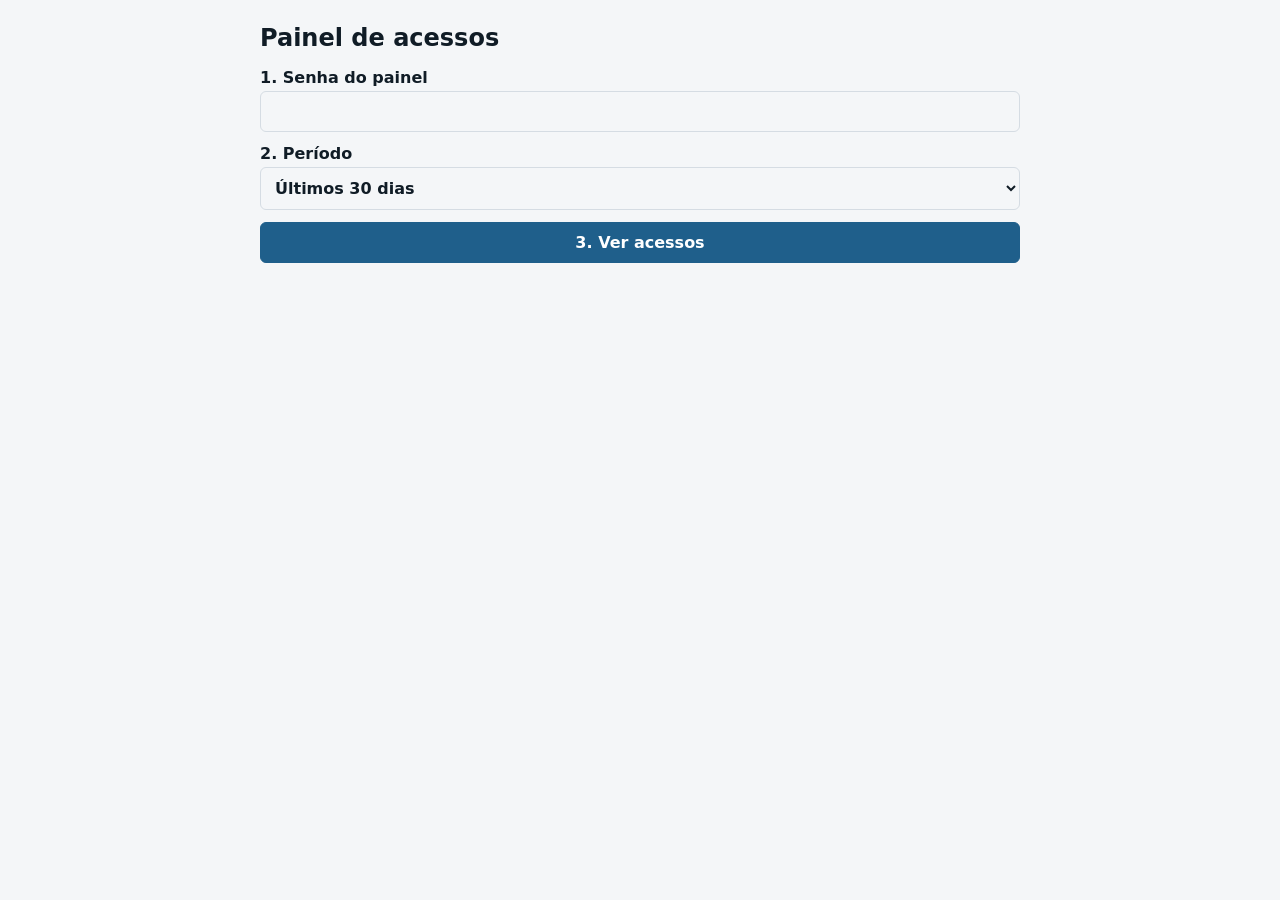
==== painel-acessos.html @ 0f089e4e "Add files via upload" ====
<!doctype html>
<html lang="pt-BR">
<head>
<meta charset="utf-8">
<meta name="viewport" content="width=device-width, initial-scale=1">
<meta name="robots" content="noindex, nofollow">
<title>Painel de acessos | Adrisert</title>
<style>
  :root { --fundo: #f4f6f8; --texto: #101c26; --borda: #d5dce3; --destaque: #1f5f8b; }
  @media (prefers-color-scheme: dark) {
    :root:not([data-theme="light"]) { --fundo: #101c26; --texto: #e8edf2; --borda: #34465a; --destaque: #6fb0de; }
  }
  body { margin: 0; padding: 16px; font-family: "IBM Plex Sans", system-ui, sans-serif; background: var(--fundo); color: var(--texto); }
  main { max-width: 760px; margin: 0 auto; }
  h1 { font-size: 1.5rem; margin: 8px 0 16px; }
  form { display: grid; gap: 12px; margin-bottom: 20px; }
  label { display: grid; gap: 4px; font-weight: 600; }
  input, select, button { font: inherit; padding: 10px; border: 1px solid var(--borda); border-radius: 6px; background: transparent; color: inherit; }
  button { background: var(--destaque); color: #fff; border-color: var(--destaque); cursor: pointer; font-weight: 600; }
  button:disabled { opacity: .6; cursor: wait; }
  .resumo { margin: 0 0 12px; }
  .erro { color: #b42318; font-weight: 600; }
  table { width: 100%; border-collapse: collapse; }
  th, td { text-align: left; padding: 8px; border-bottom: 1px solid var(--borda); overflow-wrap: anywhere; }
  td.numero, th.numero { text-align: right; }
</style>
</head>
<body>
<main>
  <h1>Painel de acessos</h1>

  <form id="formulario">
    <label>
      1. Senha do painel
      <input id="senha" type="password" autocomplete="current-password" required>
    </label>
    <label>
      2. Período
      <select id="dias">
        <option value="7">Últimos 7 dias</option>
        <option value="30" selected>Últimos 30 dias</option>
        <option value="90">Últimos 90 dias</option>
        <option value="365">Último ano</option>
      </select>
    </label>
    <button id="botao" type="submit">3. Ver acessos</button>
  </form>

  <p id="status" role="status"></p>
  <p id="resumo" class="resumo"></p>

  <table id="tabela" hidden>
    <thead>
      <tr><th>Dia</th><th>Página</th><th class="numero">Acessos</th></tr>
    </thead>
    <tbody id="linhas"></tbody>
  </table>
</main>

<script>
  (function () {
    var formulario = document.getElementById('formulario');
    var senha = document.getElementById('senha');
    var dias = document.getElementById('dias');
    var botao = document.getElementById('botao');
    var status = document.getElementById('status');
    var resumo = document.getElementById('resumo');
    var tabela = document.getElementById('tabela');
    var linhas = document.getElementById('linhas');

    function mostrarErro(mensagem) {
      status.textContent = mensagem;
      status.className = 'erro';
    }

    function desenharLinhas(dados) {
      linhas.textContent = '';
      var total = 0;
      dados.forEach(function (item) {
        total += item.total;
        var tr = document.createElement('tr');
        [item.dia, item.caminho].forEach(function (valor) {
          var td = document.createElement('td');
          td.textContent = valor;
          tr.appendChild(td);
        });
        var acessos = document.createElement('td');
        acessos.className = 'numero';
        acessos.textContent = item.total.toLocaleString('pt-BR');
        tr.appendChild(acessos);
        linhas.appendChild(tr);
      });
      tabela.hidden = dados.length === 0;
      resumo.textContent = 'Total no período: ' + total.toLocaleString('pt-BR') + ' acessos.';
      status.textContent = dados.length === 0 ? 'Nenhum acesso registrado neste período.' : '';
      status.className = '';
    }

    formulario.addEventListener('submit', function (evento) {
      evento.preventDefault();
      botao.disabled = true;
      status.textContent = 'Carregando...';
      status.className = '';

      fetch('/api/acessos?dias=' + encodeURIComponent(dias.value), {
        headers: { authorization: 'Bearer ' + senha.value },
      })
        .then(function (resposta) {
          if (resposta.status === 401) throw new Error('Senha incorreta.');
          if (!resposta.ok) throw new Error('Não foi possível carregar os acessos. Tente novamente.');
          return resposta.json();
        })
        .then(desenharLinhas)
        .catch(function (erro) {
          mostrarErro(erro.message);
        })
        .finally(function () {
          botao.disabled = false;
        });
    });
  })();
</script>
</body>
</html>
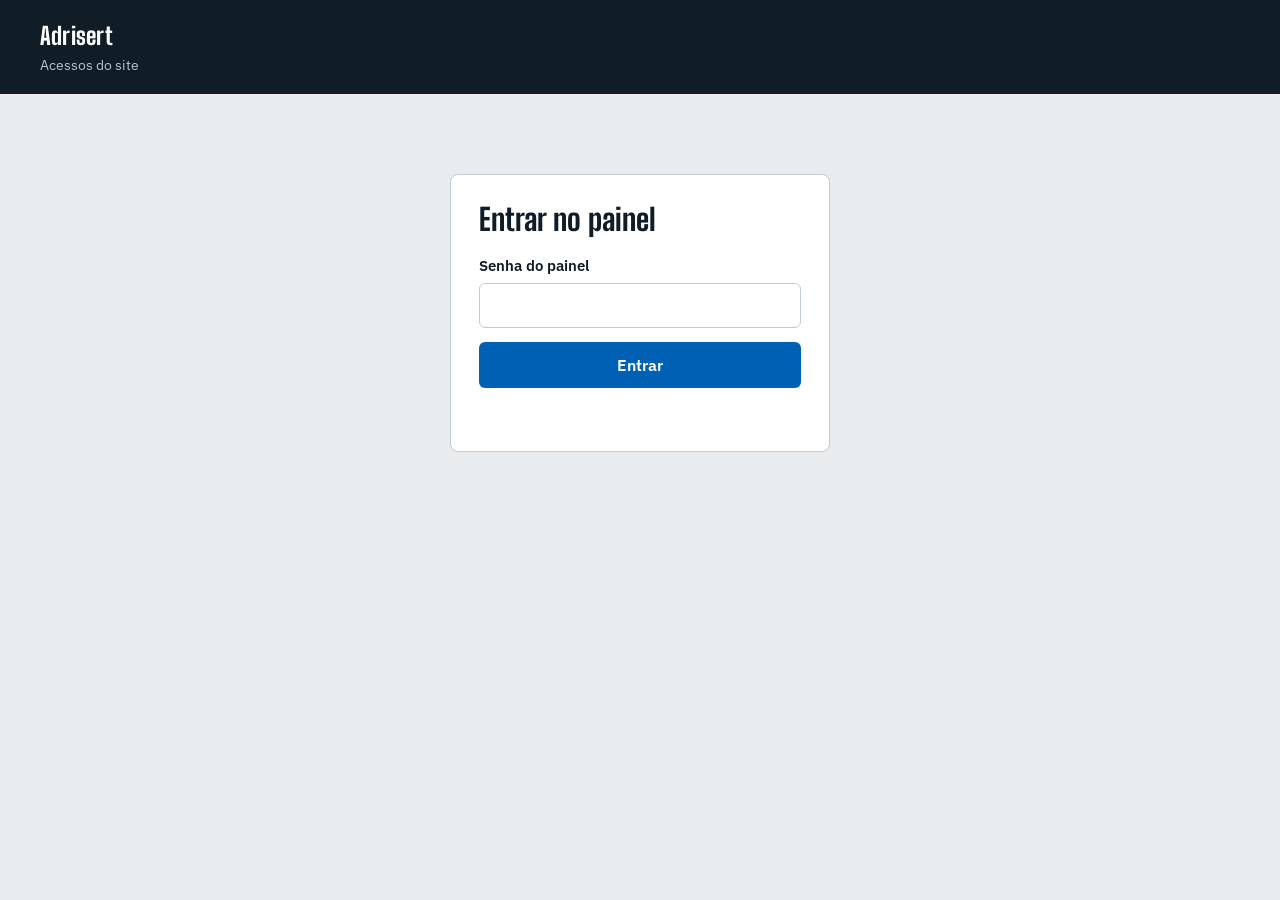
==== commit 844f2103: "Add files via upload" ====
--- a/painel-acessos.html
+++ b/painel-acessos.html
@@ -4,119 +4,375 @@
 <meta charset="utf-8">
 <meta name="viewport" content="width=device-width, initial-scale=1">
 <meta name="robots" content="noindex, nofollow">
-<title>Painel de acessos | Adrisert</title>
+<title>Acessos do site | Adrisert</title>
+<link rel="preconnect" href="https://fonts.googleapis.com">
+<link rel="preconnect" href="https://fonts.gstatic.com" crossorigin>
+<link href="https://fonts.googleapis.com/css2?family=Big+Shoulders+Display:wght@700;800&family=IBM+Plex+Sans:wght@400;500;600&display=swap" rel="stylesheet">
 <style>
-  :root { --fundo: #f4f6f8; --texto: #101c26; --borda: #d5dce3; --destaque: #1f5f8b; }
-  @media (prefers-color-scheme: dark) {
-    :root:not([data-theme="light"]) { --fundo: #101c26; --texto: #e8edf2; --borda: #34465a; --destaque: #6fb0de; }
+  :root {
+    --ink: #101c26;
+    --steel: #e8ecef;
+    --white: #ffffff;
+    --blue: #0060b4;
+    --blue-dark: #00457f;
+    --signal: #f0641e;
+    --text: #26343f;
+    --muted: #566672;
+    --rule: #c3ccd3;
+    --display: 'Big Shoulders Display', 'Arial Narrow', sans-serif;
+    --body: 'IBM Plex Sans', system-ui, sans-serif;
   }
-  body { margin: 0; padding: 16px; font-family: "IBM Plex Sans", system-ui, sans-serif; background: var(--fundo); color: var(--texto); }
-  main { max-width: 760px; margin: 0 auto; }
-  h1 { font-size: 1.5rem; margin: 8px 0 16px; }
-  form { display: grid; gap: 12px; margin-bottom: 20px; }
-  label { display: grid; gap: 4px; font-weight: 600; }
-  input, select, button { font: inherit; padding: 10px; border: 1px solid var(--borda); border-radius: 6px; background: transparent; color: inherit; }
-  button { background: var(--destaque); color: #fff; border-color: var(--destaque); cursor: pointer; font-weight: 600; }
+  * { box-sizing: border-box; }
+  body { margin: 0; background: var(--steel); color: var(--text); font: 400 1rem/1.5 var(--body); -webkit-font-smoothing: antialiased; }
+  :focus-visible { outline: 3px solid var(--signal); outline-offset: 3px; }
+  [hidden] { display: none !important; }
+
+  h1, h2 { margin: 0; font-family: var(--display); font-weight: 800; color: var(--ink); line-height: 1.1; }
+
+  .topo { background: var(--ink); color: var(--white); padding: 18px clamp(16px, 4vw, 40px); display: flex; align-items: center; justify-content: space-between; gap: 16px; flex-wrap: wrap; }
+  .topo strong { font-family: var(--display); font-size: 1.5rem; font-weight: 800; letter-spacing: .01em; }
+  .topo span { display: block; color: #b8c4cd; font-size: .9rem; }
+  .topo button { font: inherit; font-weight: 600; padding: 8px 14px; border: 1px solid #4a5d6e; border-radius: 6px; background: transparent; color: var(--white); cursor: pointer; }
+
+  main { max-width: 1100px; margin: 0 auto; padding: clamp(16px, 4vw, 32px); }
+
+  .entrada { max-width: 380px; margin: 48px auto; background: var(--white); border: 1px solid var(--rule); border-radius: 8px; padding: 28px; }
+  .entrada h2 { font-size: 1.9rem; margin-bottom: 18px; }
+  form { display: grid; gap: 14px; }
+  label { display: grid; gap: 6px; font-weight: 600; color: var(--ink); font-size: .95rem; }
+  input, select { font: inherit; padding: 10px 12px; border: 1px solid var(--rule); border-radius: 6px; background: var(--white); color: var(--text); }
+  button.principal { font: inherit; font-weight: 600; padding: 11px 16px; border: 0; border-radius: 6px; background: var(--blue); color: var(--white); cursor: pointer; }
+  button.principal:hover { background: var(--blue-dark); }
   button:disabled { opacity: .6; cursor: wait; }
-  .resumo { margin: 0 0 12px; }
-  .erro { color: #b42318; font-weight: 600; }
-  table { width: 100%; border-collapse: collapse; }
-  th, td { text-align: left; padding: 8px; border-bottom: 1px solid var(--borda); overflow-wrap: anywhere; }
-  td.numero, th.numero { text-align: right; }
+
+  .aviso { min-height: 1.4em; margin: 0; font-size: .95rem; color: var(--muted); }
+  .aviso.erro { color: #b42318; font-weight: 600; }
+
+  .barra { display: flex; align-items: end; justify-content: space-between; gap: 16px; flex-wrap: wrap; margin-bottom: 20px; }
+  .barra label { min-width: 200px; }
+  .barra .aviso { flex-basis: 100%; }
+
+  .cartoes { display: grid; grid-template-columns: repeat(auto-fit, minmax(190px, 1fr)); gap: 12px; margin-bottom: 16px; }
+  .cartao { background: var(--white); border: 1px solid var(--rule); border-radius: 8px; padding: 16px 18px; }
+  .cartao dt { font-size: .9rem; color: var(--muted); font-weight: 500; }
+  .cartao dd { margin: 4px 0 0; font-family: var(--display); font-size: 2.4rem; font-weight: 800; color: var(--ink); line-height: 1; overflow-wrap: anywhere; }
+  .cartao dd small { display: block; font: 400 .85rem/1.4 var(--body); color: var(--muted); margin-top: 6px; overflow-wrap: anywhere; }
+
+  .bloco { background: var(--white); border: 1px solid var(--rule); border-radius: 8px; padding: 20px; margin-bottom: 16px; }
+  .bloco header { display: flex; justify-content: space-between; align-items: baseline; gap: 12px; margin-bottom: 12px; flex-wrap: wrap; }
+  .bloco h2 { font-size: 1.5rem; }
+  .bloco header span { color: var(--muted); font-size: .9rem; }
+
+  .grafico { width: 100%; height: auto; display: block; }
+  .vazio { color: var(--muted); margin: 0; padding: 32px 0; text-align: center; }
+
+  .paginas { list-style: none; margin: 0; padding: 0; }
+  .paginas li { display: grid; grid-template-columns: minmax(120px, 1fr) 2fr auto; gap: 14px; align-items: center; padding: 10px 0; border-top: 1px solid var(--rule); }
+  .paginas li:first-child { border-top: 0; }
+  .paginas .caminho { font-weight: 600; color: var(--ink); overflow-wrap: anywhere; }
+  .paginas .trilho { height: 8px; background: var(--steel); border-radius: 4px; overflow: hidden; }
+  .paginas .preenchido { height: 100%; background: var(--blue); border-radius: 4px; }
+  .paginas .total { font-variant-numeric: tabular-nums; min-width: 3ch; text-align: right; font-weight: 600; }
+
+  @media (max-width: 560px) {
+    .paginas li { grid-template-columns: 1fr auto; }
+    .paginas .trilho { grid-column: 1 / -1; grid-row: 2; }
+    .barra label { min-width: 0; flex: 1 1 100%; }
+  }
 </style>
 </head>
 <body>
+<header class="topo">
+  <div>
+    <strong>Adrisert</strong>
+    <span>Acessos do site</span>
+  </div>
+  <button id="sair" type="button" hidden>Sair</button>
+</header>
+
 <main>
-  <h1>Painel de acessos</h1>
-
-  <form id="formulario">
-    <label>
-      1. Senha do painel
-      <input id="senha" type="password" autocomplete="current-password" required>
-    </label>
-    <label>
-      2. Período
-      <select id="dias">
-        <option value="7">Últimos 7 dias</option>
-        <option value="30" selected>Últimos 30 dias</option>
-        <option value="90">Últimos 90 dias</option>
-        <option value="365">Último ano</option>
-      </select>
-    </label>
-    <button id="botao" type="submit">3. Ver acessos</button>
-  </form>
-
-  <p id="status" role="status"></p>
-  <p id="resumo" class="resumo"></p>
-
-  <table id="tabela" hidden>
-    <thead>
-      <tr><th>Dia</th><th>Página</th><th class="numero">Acessos</th></tr>
-    </thead>
-    <tbody id="linhas"></tbody>
-  </table>
+  <section class="entrada" id="entrada" aria-labelledby="titulo-entrada">
+    <h2 id="titulo-entrada">Entrar no painel</h2>
+    <form id="formulario">
+      <label>
+        Senha do painel
+        <input id="senha" type="password" autocomplete="current-password" required>
+      </label>
+      <button class="principal" id="botao" type="submit">Entrar</button>
+      <p class="aviso" id="status-entrada" role="status"></p>
+    </form>
+  </section>
+
+  <section id="painel" hidden>
+    <div class="barra">
+      <label>
+        Período
+        <select id="dias">
+          <option value="7">Últimos 7 dias</option>
+          <option value="30" selected>Últimos 30 dias</option>
+          <option value="90">Últimos 90 dias</option>
+          <option value="365">Último ano</option>
+        </select>
+      </label>
+      <p class="aviso" id="status-painel" role="status"></p>
+    </div>
+
+    <dl class="cartoes">
+      <div class="cartao"><dt>Acessos no período</dt><dd id="total">0</dd></div>
+      <div class="cartao"><dt>Média por dia</dt><dd id="media">0</dd></div>
+      <div class="cartao"><dt>Página mais vista</dt><dd id="top-pagina">–<small id="top-pagina-total"></small></dd></div>
+      <div class="cartao"><dt>Dia de pico</dt><dd id="pico">0<small id="pico-dia"></small></dd></div>
+    </dl>
+
+    <article class="bloco">
+      <header>
+        <h2>Acessos por dia</h2>
+        <span id="intervalo"></span>
+      </header>
+      <svg id="grafico" class="grafico" role="img" aria-labelledby="grafico-titulo"></svg>
+      <p class="vazio" id="grafico-vazio" hidden>Nenhum acesso registrado neste período.</p>
+    </article>
+
+    <article class="bloco">
+      <header>
+        <h2>Páginas</h2>
+        <span>Acessos por página</span>
+      </header>
+      <ol class="paginas" id="paginas"></ol>
+      <p class="vazio" id="paginas-vazio" hidden>Nenhuma página visitada neste período.</p>
+    </article>
+  </section>
 </main>
 
 <script>
   (function () {
+    var SVG_NS = 'http://www.w3.org/2000/svg';
+    var token = null;
+
+    var entrada = document.getElementById('entrada');
+    var painel = document.getElementById('painel');
     var formulario = document.getElementById('formulario');
     var senha = document.getElementById('senha');
+    var botao = document.getElementById('botao');
+    var statusEntrada = document.getElementById('status-entrada');
+    var statusPainel = document.getElementById('status-painel');
     var dias = document.getElementById('dias');
-    var botao = document.getElementById('botao');
-    var status = document.getElementById('status');
-    var resumo = document.getElementById('resumo');
-    var tabela = document.getElementById('tabela');
-    var linhas = document.getElementById('linhas');
-
-    function mostrarErro(mensagem) {
-      status.textContent = mensagem;
-      status.className = 'erro';
-    }
-
-    function desenharLinhas(dados) {
-      linhas.textContent = '';
+    var sair = document.getElementById('sair');
+    var grafico = document.getElementById('grafico');
+
+    function dataLocal(deslocamento) {
+      var d = new Date();
+      d.setDate(d.getDate() - deslocamento);
+      var mes = String(d.getMonth() + 1).padStart(2, '0');
+      var dia = String(d.getDate()).padStart(2, '0');
+      return d.getFullYear() + '-' + mes + '-' + dia;
+    }
+
+    function formatarDia(iso) {
+      var partes = iso.split('-');
+      return partes[2] + '/' + partes[1];
+    }
+
+    function numero(valor) {
+      return Number(valor).toLocaleString('pt-BR');
+    }
+
+    function resumir(linhas, periodo) {
+      var porDia = {};
+      var porPagina = {};
       var total = 0;
-      dados.forEach(function (item) {
+      linhas.forEach(function (item) {
         total += item.total;
-        var tr = document.createElement('tr');
-        [item.dia, item.caminho].forEach(function (valor) {
-          var td = document.createElement('td');
-          td.textContent = valor;
-          tr.appendChild(td);
-        });
-        var acessos = document.createElement('td');
-        acessos.className = 'numero';
-        acessos.textContent = item.total.toLocaleString('pt-BR');
-        tr.appendChild(acessos);
-        linhas.appendChild(tr);
-      });
-      tabela.hidden = dados.length === 0;
-      resumo.textContent = 'Total no período: ' + total.toLocaleString('pt-BR') + ' acessos.';
-      status.textContent = dados.length === 0 ? 'Nenhum acesso registrado neste período.' : '';
-      status.className = '';
-    }
-
-    formulario.addEventListener('submit', function (evento) {
-      evento.preventDefault();
+        porDia[item.dia] = (porDia[item.dia] || 0) + item.total;
+        porPagina[item.caminho] = (porPagina[item.caminho] || 0) + item.total;
+      });
+
+      var serie = [];
+      for (var i = periodo - 1; i >= 0; i--) {
+        var dia = dataLocal(i);
+        serie.push({ dia: dia, total: porDia[dia] || 0 });
+      }
+
+      var pico = serie.reduce(function (melhor, atual) {
+        return atual.total > melhor.total ? atual : melhor;
+      }, serie[0]);
+
+      var paginas = Object.keys(porPagina)
+        .map(function (caminho) { return { caminho: caminho, total: porPagina[caminho] }; })
+        .sort(function (a, b) { return b.total - a.total; });
+
+      return { total: total, serie: serie, pico: pico, paginas: paginas, periodo: periodo };
+    }
+
+    function desenharGrafico(serie) {
+      var largura = 720;
+      var altura = 260;
+      var margem = { esquerda: 44, direita: 12, topo: 16, base: 32 };
+      var areaLargura = largura - margem.esquerda - margem.direita;
+      var areaAltura = altura - margem.topo - margem.base;
+      var maximo = Math.max(1, Math.max.apply(null, serie.map(function (p) { return p.total; })));
+      var n = serie.length;
+
+      function x(i) {
+        return n > 1 ? margem.esquerda + (i * areaLargura) / (n - 1) : margem.esquerda + areaLargura / 2;
+      }
+      function y(valor) {
+        return margem.topo + areaAltura - (valor / maximo) * areaAltura;
+      }
+      function criar(tag, atributos, pai) {
+        var elemento = document.createElementNS(SVG_NS, tag);
+        Object.keys(atributos).forEach(function (chave) { elemento.setAttribute(chave, atributos[chave]); });
+        if (pai) pai.appendChild(elemento);
+        return elemento;
+      }
+
+      grafico.textContent = '';
+      grafico.setAttribute('viewBox', '0 0 ' + largura + ' ' + altura);
+
+      [0, 0.5, 1].forEach(function (fracao) {
+        var valor = maximo * fracao;
+        var posicao = y(valor);
+        criar('line', { x1: margem.esquerda, x2: largura - margem.direita, y1: posicao, y2: posicao, stroke: '#c3ccd3', 'stroke-width': 1 }, grafico);
+        var rotulo = criar('text', { x: margem.esquerda - 8, y: posicao + 4, 'text-anchor': 'end', fill: '#566672', 'font-size': 12 }, grafico);
+        rotulo.textContent = numero(Math.round(valor));
+      });
+
+      var base = y(0);
+      var caminho = serie.map(function (p, i) { return (i === 0 ? 'M' : 'L') + x(i) + ',' + y(p.total); }).join(' ');
+      criar('path', { d: caminho + ' L' + x(n - 1) + ',' + base + ' L' + x(0) + ',' + base + ' Z', fill: '#0060b4', 'fill-opacity': 0.12 }, grafico);
+      criar('path', { d: caminho, fill: 'none', stroke: '#0060b4', 'stroke-width': 2.5, 'stroke-linejoin': 'round' }, grafico);
+
+      serie.forEach(function (p, i) {
+        var ponto = criar('circle', { cx: x(i), cy: y(p.total), r: 3.5, fill: '#0060b4' }, grafico);
+        var titulo = criar('title', {}, ponto);
+        titulo.textContent = formatarDia(p.dia) + ': ' + numero(p.total) + ' acessos';
+      });
+
+      var indices = n > 2 ? [0, Math.floor((n - 1) / 2), n - 1] : [0, n - 1];
+      indices.forEach(function (i) {
+        var ancora = i === 0 ? 'start' : (i === n - 1 ? 'end' : 'middle');
+        var rotulo = criar('text', { x: x(i), y: altura - 8, 'text-anchor': ancora, fill: '#566672', 'font-size': 12 }, grafico);
+        rotulo.textContent = formatarDia(serie[i].dia);
+      });
+    }
+
+    function desenharPaginas(paginas) {
+      var lista = document.getElementById('paginas');
+      lista.textContent = '';
+      var maximo = paginas.length ? paginas[0].total : 1;
+
+      paginas.forEach(function (pagina) {
+        var item = document.createElement('li');
+
+        var caminho = document.createElement('span');
+        caminho.className = 'caminho';
+        caminho.textContent = pagina.caminho;
+
+        var trilho = document.createElement('span');
+        trilho.className = 'trilho';
+        var preenchido = document.createElement('span');
+        preenchido.className = 'preenchido';
+        preenchido.style.width = ((pagina.total / maximo) * 100).toFixed(1) + '%';
+        trilho.appendChild(preenchido);
+
+        var total = document.createElement('span');
+        total.className = 'total';
+        total.textContent = numero(pagina.total);
+
+        item.appendChild(caminho);
+        item.appendChild(trilho);
+        item.appendChild(total);
+        lista.appendChild(item);
+      });
+
+      document.getElementById('paginas-vazio').hidden = paginas.length > 0;
+    }
+
+    function mostrarResumo(resumo) {
+      var mediaDiaria = resumo.total / resumo.periodo;
+      document.getElementById('total').textContent = numero(resumo.total);
+      document.getElementById('media').textContent = mediaDiaria.toLocaleString('pt-BR', { maximumFractionDigits: 1 });
+
+      var topo = resumo.paginas[0];
+      document.getElementById('top-pagina').firstChild.textContent = topo ? topo.caminho : '–';
+      document.getElementById('top-pagina-total').textContent = topo ? numero(topo.total) + ' acessos' : '';
+
+      document.getElementById('pico').firstChild.textContent = numero(resumo.pico.total);
+      document.getElementById('pico-dia').textContent = resumo.pico.total > 0 ? formatarDia(resumo.pico.dia) : '';
+
+      document.getElementById('intervalo').textContent = formatarDia(resumo.serie[0].dia) + ' a ' + formatarDia(resumo.serie[resumo.serie.length - 1].dia);
+      document.getElementById('grafico-vazio').hidden = resumo.total > 0;
+      grafico.hidden = resumo.total === 0;
+      desenharGrafico(resumo.serie);
+      desenharPaginas(resumo.paginas);
+    }
+
+    function carregar() {
       botao.disabled = true;
-      status.textContent = 'Carregando...';
-      status.className = '';
-
-      fetch('/api/acessos?dias=' + encodeURIComponent(dias.value), {
-        headers: { authorization: 'Bearer ' + senha.value },
+      statusPainel.textContent = 'Carregando...';
+      statusPainel.className = 'aviso';
+      var periodo = Number(dias.value);
+
+      return fetch('/api/acessos?dias=' + periodo, {
+        headers: { authorization: 'Bearer ' + token },
       })
         .then(function (resposta) {
-          if (resposta.status === 401) throw new Error('Senha incorreta.');
-          if (!resposta.ok) throw new Error('Não foi possível carregar os acessos. Tente novamente.');
+          if (resposta.status === 401) throw { senhaErrada: true };
+          if (!resposta.ok) throw new Error('Não foi possível carregar os acessos. Tente de novo.');
           return resposta.json();
         })
-        .then(desenharLinhas)
+        .then(function (linhas) {
+          mostrarResumo(resumir(linhas, periodo));
+          statusPainel.textContent = '';
+          return true;
+        })
         .catch(function (erro) {
-          mostrarErro(erro.message);
+          if (erro && erro.senhaErrada) {
+            token = null;
+            statusPainel.textContent = '';
+            return false;
+          }
+          statusPainel.textContent = erro.message;
+          statusPainel.className = 'aviso erro';
+          return false;
         })
         .finally(function () {
           botao.disabled = false;
         });
+    }
+
+    formulario.addEventListener('submit', function (evento) {
+      evento.preventDefault();
+      token = senha.value;
+      statusEntrada.textContent = 'Entrando...';
+      statusEntrada.className = 'aviso';
+      carregar().then(function (ok) {
+        if (!ok) {
+          statusEntrada.textContent = statusPainel.textContent || 'Senha incorreta.';
+          statusEntrada.className = 'aviso erro';
+          statusPainel.textContent = '';
+          return;
+        }
+        senha.value = '';
+        statusEntrada.textContent = '';
+        entrada.hidden = true;
+        painel.hidden = false;
+        sair.hidden = false;
+      });
+    });
+
+    dias.addEventListener('change', function () {
+      if (token) carregar();
+    });
+
+    sair.addEventListener('click', function () {
+      token = null;
+      painel.hidden = true;
+      entrada.hidden = false;
+      sair.hidden = true;
+      statusEntrada.textContent = '';
+      statusEntrada.className = 'aviso';
+      senha.focus();
     });
   })();
 </script>
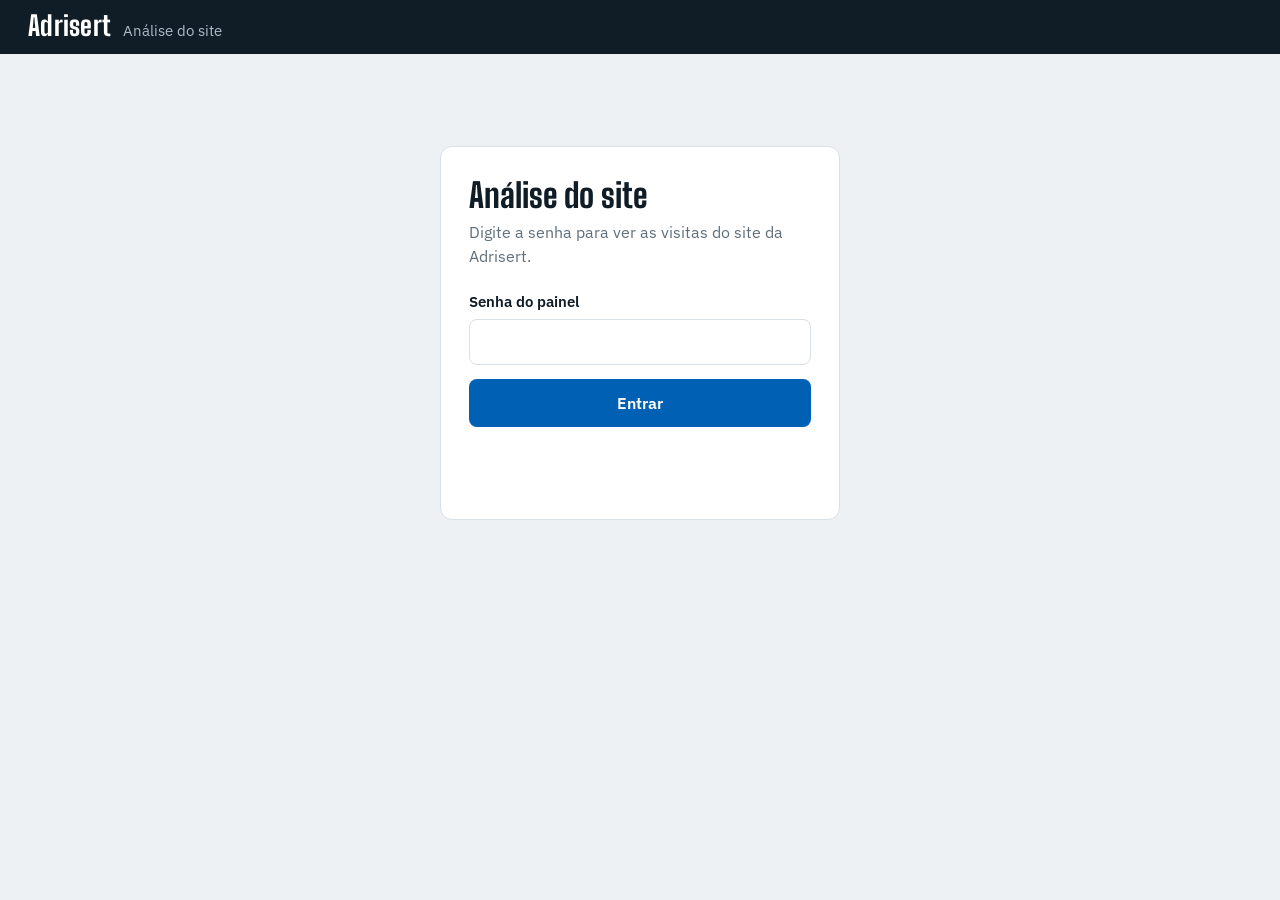
==== commit 207e0e30: "Add files via upload" ====
--- a/painel-acessos.html
+++ b/painel-acessos.html
@@ -4,376 +4,754 @@
 <meta charset="utf-8">
 <meta name="viewport" content="width=device-width, initial-scale=1">
 <meta name="robots" content="noindex, nofollow">
-<title>Acessos do site | Adrisert</title>
+<title>Análise do site | Adrisert</title>
+<link rel="icon" href="assets/img/favicon.svg" type="image/svg+xml">
 <link rel="preconnect" href="https://fonts.googleapis.com">
 <link rel="preconnect" href="https://fonts.gstatic.com" crossorigin>
 <link href="https://fonts.googleapis.com/css2?family=Big+Shoulders+Display:wght@700;800&family=IBM+Plex+Sans:wght@400;500;600&display=swap" rel="stylesheet">
 <style>
   :root {
-    --ink: #101c26;
-    --steel: #e8ecef;
-    --white: #ffffff;
-    --blue: #0060b4;
-    --blue-dark: #00457f;
-    --signal: #f0641e;
-    --text: #26343f;
-    --muted: #566672;
-    --rule: #c3ccd3;
-    --display: 'Big Shoulders Display', 'Arial Narrow', sans-serif;
-    --body: 'IBM Plex Sans', system-ui, sans-serif;
+    --tinta: #101c26;
+    --tinta-2: #1b2a36;
+    --tinta-borda: #34485a;
+    --fundo: #eef1f4;
+    --superficie: #ffffff;
+    --superficie-2: #f7f9fa;
+    --borda: #d9e0e6;
+    --grade: #e6ebef;
+    --texto: #26343f;
+    --apagado: #5f6f7b;
+    --azul: #0060b4;
+    --azul-claro: #e2edf8;
+    --azul-medio: #a9c9ea;
+    --laranja: #f0641e;
+    --laranja-claro: #fde8dc;
+    --verde: #157347;
+    --verde-claro: #dff3e8;
+    --vermelho: #b42318;
+    --vermelho-claro: #fde4e1;
+    --titulo: 'Big Shoulders Display', 'Arial Narrow', sans-serif;
+    --corpo: 'IBM Plex Sans', system-ui, sans-serif;
   }
   * { box-sizing: border-box; }
-  body { margin: 0; background: var(--steel); color: var(--text); font: 400 1rem/1.5 var(--body); -webkit-font-smoothing: antialiased; }
-  :focus-visible { outline: 3px solid var(--signal); outline-offset: 3px; }
+  body { margin: 0; background: var(--fundo); color: var(--texto); font: 400 1rem/1.5 var(--corpo); -webkit-font-smoothing: antialiased; }
+  :focus-visible { outline: 3px solid var(--laranja); outline-offset: 2px; }
   [hidden] { display: none !important; }
-
-  h1, h2 { margin: 0; font-family: var(--display); font-weight: 800; color: var(--ink); line-height: 1.1; }
-
-  .topo { background: var(--ink); color: var(--white); padding: 18px clamp(16px, 4vw, 40px); display: flex; align-items: center; justify-content: space-between; gap: 16px; flex-wrap: wrap; }
-  .topo strong { font-family: var(--display); font-size: 1.5rem; font-weight: 800; letter-spacing: .01em; }
-  .topo span { display: block; color: #b8c4cd; font-size: .9rem; }
-  .topo button { font: inherit; font-weight: 600; padding: 8px 14px; border: 1px solid #4a5d6e; border-radius: 6px; background: transparent; color: var(--white); cursor: pointer; }
-
-  main { max-width: 1100px; margin: 0 auto; padding: clamp(16px, 4vw, 32px); }
-
-  .entrada { max-width: 380px; margin: 48px auto; background: var(--white); border: 1px solid var(--rule); border-radius: 8px; padding: 28px; }
-  .entrada h2 { font-size: 1.9rem; margin-bottom: 18px; }
-  form { display: grid; gap: 14px; }
-  label { display: grid; gap: 6px; font-weight: 600; color: var(--ink); font-size: .95rem; }
-  input, select { font: inherit; padding: 10px 12px; border: 1px solid var(--rule); border-radius: 6px; background: var(--white); color: var(--text); }
-  button.principal { font: inherit; font-weight: 600; padding: 11px 16px; border: 0; border-radius: 6px; background: var(--blue); color: var(--white); cursor: pointer; }
-  button.principal:hover { background: var(--blue-dark); }
-  button:disabled { opacity: .6; cursor: wait; }
-
-  .aviso { min-height: 1.4em; margin: 0; font-size: .95rem; color: var(--muted); }
-  .aviso.erro { color: #b42318; font-weight: 600; }
-
-  .barra { display: flex; align-items: end; justify-content: space-between; gap: 16px; flex-wrap: wrap; margin-bottom: 20px; }
-  .barra label { min-width: 200px; }
-  .barra .aviso { flex-basis: 100%; }
-
-  .cartoes { display: grid; grid-template-columns: repeat(auto-fit, minmax(190px, 1fr)); gap: 12px; margin-bottom: 16px; }
-  .cartao { background: var(--white); border: 1px solid var(--rule); border-radius: 8px; padding: 16px 18px; }
-  .cartao dt { font-size: .9rem; color: var(--muted); font-weight: 500; }
-  .cartao dd { margin: 4px 0 0; font-family: var(--display); font-size: 2.4rem; font-weight: 800; color: var(--ink); line-height: 1; overflow-wrap: anywhere; }
-  .cartao dd small { display: block; font: 400 .85rem/1.4 var(--body); color: var(--muted); margin-top: 6px; overflow-wrap: anywhere; }
-
-  .bloco { background: var(--white); border: 1px solid var(--rule); border-radius: 8px; padding: 20px; margin-bottom: 16px; }
-  .bloco header { display: flex; justify-content: space-between; align-items: baseline; gap: 12px; margin-bottom: 12px; flex-wrap: wrap; }
-  .bloco h2 { font-size: 1.5rem; }
-  .bloco header span { color: var(--muted); font-size: .9rem; }
-
-  .grafico { width: 100%; height: auto; display: block; }
-  .vazio { color: var(--muted); margin: 0; padding: 32px 0; text-align: center; }
-
-  .paginas { list-style: none; margin: 0; padding: 0; }
-  .paginas li { display: grid; grid-template-columns: minmax(120px, 1fr) 2fr auto; gap: 14px; align-items: center; padding: 10px 0; border-top: 1px solid var(--rule); }
-  .paginas li:first-child { border-top: 0; }
-  .paginas .caminho { font-weight: 600; color: var(--ink); overflow-wrap: anywhere; }
-  .paginas .trilho { height: 8px; background: var(--steel); border-radius: 4px; overflow: hidden; }
-  .paginas .preenchido { height: 100%; background: var(--blue); border-radius: 4px; }
-  .paginas .total { font-variant-numeric: tabular-nums; min-width: 3ch; text-align: right; font-weight: 600; }
-
-  @media (max-width: 560px) {
-    .paginas li { grid-template-columns: 1fr auto; }
-    .paginas .trilho { grid-column: 1 / -1; grid-row: 2; }
-    .barra label { min-width: 0; flex: 1 1 100%; }
+  button { font: inherit; color: inherit; }
+
+  /* ---------- topo ---------- */
+  .topo { background: var(--tinta); color: #fff; padding: 12px clamp(16px, 3vw, 28px); display: flex; align-items: center; gap: 12px 20px; flex-wrap: wrap; }
+  .marca { display: flex; align-items: baseline; gap: 12px; }
+  .marca strong { font: 800 1.7rem/1 var(--titulo); letter-spacing: .01em; }
+  .marca span { color: #aebbc6; font-size: .95rem; }
+  .controles { margin-left: auto; display: flex; align-items: center; gap: 10px; flex-wrap: wrap; }
+  .online { display: inline-flex; align-items: center; gap: 8px; color: #d6dee5; font-size: .9rem; margin-right: 6px; }
+  .online i { width: 8px; height: 8px; border-radius: 50%; background: #7d8b96; }
+  .online.ativo i { background: #2fbf71; box-shadow: 0 0 0 3px rgba(47, 191, 113, .25); }
+  .controle { background: var(--tinta-2); color: #fff; border: 1px solid var(--tinta-borda); border-radius: 8px; padding: 8px 12px; font: 500 .9rem var(--corpo); cursor: pointer; }
+  .controle:hover { border-color: #5a7186; }
+  .controles label { display: inline-flex; align-items: center; gap: 8px; color: #aebbc6; font-size: .9rem; }
+
+  main { max-width: 1240px; margin: 0 auto; padding: 20px clamp(16px, 3vw, 28px) 40px; }
+  .painel { display: grid; gap: 16px; transition: opacity .2s; }
+  body.carregando .painel { opacity: .55; }
+
+  .aviso { margin: 0; padding: 10px 14px; border-radius: 8px; background: var(--vermelho-claro); color: var(--vermelho); font-weight: 600; }
+
+  .cartao { background: var(--superficie); border: 1px solid var(--borda); border-radius: 10px; min-width: 0; }
+  .cartao-topo { display: flex; align-items: center; justify-content: space-between; gap: 12px; padding: 14px 18px 6px; }
+  .cartao-topo h2 { margin: 0; font: 600 1rem/1.3 var(--corpo); color: var(--tinta); }
+  .cartao-topo .coluna { color: var(--apagado); font-size: .8rem; font-weight: 500; }
+
+  /* ---------- visão geral ---------- */
+  .metricas { display: grid; grid-template-columns: repeat(4, 1fr); border-bottom: 1px solid var(--borda); }
+  .metrica { position: relative; text-align: left; padding: 16px 20px 18px; background: var(--superficie-2); border: 0; border-right: 1px solid var(--borda); cursor: pointer; }
+  .metrica:first-child { border-top-left-radius: 10px; }
+  .metrica:last-child { border-right: 0; border-top-right-radius: 10px; }
+  .metrica:hover { background: #f1f4f6; }
+  .metrica[aria-pressed="true"] { background: var(--superficie); }
+  .metrica[aria-pressed="true"]::after { content: ""; position: absolute; left: 0; right: 0; bottom: -1px; height: 3px; background: var(--azul); }
+  .metrica[data-metrica="contatos"][aria-pressed="true"]::after { background: var(--laranja); }
+  .metrica-rotulo { display: block; font-size: .875rem; font-weight: 500; color: var(--apagado); }
+  .metrica-linha { display: flex; align-items: center; gap: 10px; margin-top: 6px; }
+  .metrica-valor { font: 800 2.6rem/1 var(--titulo); color: var(--tinta); font-variant-numeric: tabular-nums; }
+  .variacao { font-size: .75rem; font-weight: 600; padding: 2px 8px; border-radius: 999px; }
+  .variacao.boa { background: var(--verde-claro); color: var(--verde); }
+  .variacao.ruim { background: var(--vermelho-claro); color: var(--vermelho); }
+  .variacao.neutra { background: var(--fundo); color: var(--apagado); }
+
+  .grafico-area { position: relative; padding: 12px 0 6px; }
+  .grafico-area svg { display: block; width: 100%; touch-action: pan-y; }
+  .grafico-area text { font: 500 12px var(--corpo); fill: var(--apagado); }
+  .dica { position: absolute; z-index: 2; pointer-events: none; transform: translate(-50%, -100%); background: var(--tinta); color: #fff; padding: 7px 11px; border-radius: 8px; font-size: .8rem; line-height: 1.35; white-space: nowrap; box-shadow: 0 4px 14px rgba(16, 28, 38, .25); }
+  .dica.abaixo { transform: translate(-50%, 0); }
+  .dica span { display: block; color: #aebbc6; }
+  .dica strong { font-weight: 600; }
+
+  /* ---------- listas ---------- */
+  .grade-2 { display: grid; grid-template-columns: repeat(2, minmax(0, 1fr)); gap: 16px; }
+  .grade-3 { display: grid; grid-template-columns: repeat(3, minmax(0, 1fr)); gap: 16px; }
+  .lista { list-style: none; margin: 0; padding: 4px 10px 12px; }
+  .linha { position: relative; display: flex; justify-content: space-between; align-items: center; gap: 12px; padding: 7px 10px; margin: 3px 0; border-radius: 6px; font-size: .925rem; }
+  .linha-barra { position: absolute; top: 0; bottom: 0; left: 0; background: var(--azul-claro); border-radius: 6px; }
+  .linha.laranja .linha-barra { background: var(--laranja-claro); }
+  .linha-nome { position: relative; min-width: 0; overflow: hidden; text-overflow: ellipsis; white-space: nowrap; color: var(--tinta); }
+  .linha-valor { position: relative; font-weight: 600; font-variant-numeric: tabular-nums; }
+  .lista-vazia { color: var(--apagado); text-align: center; padding: 22px 10px; font-size: .9rem; }
+
+  .abas { display: flex; gap: 2px; background: var(--fundo); border-radius: 8px; padding: 3px; }
+  .aba { border: 0; background: transparent; color: var(--apagado); font-size: .825rem; font-weight: 500; padding: 4px 10px; border-radius: 6px; cursor: pointer; }
+  .aba[aria-pressed="true"] { background: var(--superficie); color: var(--tinta); font-weight: 600; box-shadow: 0 1px 2px rgba(16, 28, 38, .12); }
+
+  /* ---------- horários e contatos ---------- */
+  .horas { display: grid; grid-template-columns: repeat(24, minmax(0, 1fr)); grid-template-rows: 100%; align-items: end; gap: 3px; height: 150px; margin: 8px 18px 0; }
+  .hora-barra { min-height: 2px; background: var(--azul-medio); border-radius: 3px 3px 0 0; }
+  .hora-barra.pico { background: var(--azul); }
+  .horas-eixo { display: grid; grid-template-columns: repeat(24, minmax(0, 1fr)); margin: 6px 18px 0; color: var(--apagado); font-size: .75rem; }
+  .horas-eixo span:nth-child(1) { grid-column: 1 / span 4; }
+  .horas-eixo span:nth-child(2) { grid-column: 7 / span 4; }
+  .horas-eixo span:nth-child(3) { grid-column: 13 / span 4; }
+  .horas-eixo span:nth-child(4) { grid-column: 19 / span 4; }
+  .nota { margin: 0; padding: 10px 18px 16px; color: var(--apagado); font-size: .875rem; }
+  .contatos-total { padding: 2px 18px 0; font: 800 2.8rem/1 var(--titulo); color: var(--laranja); }
+
+  .rodape { margin: 4px 2px 0; color: var(--apagado); font-size: .8rem; }
+
+  /* ---------- entrada ---------- */
+  .entrada { max-width: 400px; margin: 72px auto; background: var(--superficie); border: 1px solid var(--borda); border-radius: 12px; padding: 30px 28px; }
+  .entrada h1 { margin: 0; font: 800 2.1rem/1.1 var(--titulo); color: var(--tinta); }
+  .entrada p { margin: 6px 0 22px; color: var(--apagado); }
+  .entrada form { display: grid; gap: 14px; }
+  .entrada label { display: grid; gap: 6px; font-weight: 600; color: var(--tinta); font-size: .95rem; }
+  .entrada input { font: inherit; padding: 11px 12px; border: 1px solid var(--borda); border-radius: 8px; }
+  .entrada button { padding: 12px 16px; border: 0; border-radius: 8px; background: var(--azul); color: #fff; font-weight: 600; cursor: pointer; }
+  .entrada button:hover { background: #00457f; }
+  .entrada button:disabled { opacity: .6; cursor: wait; }
+  .erro { margin: 0; min-height: 1.4em; color: var(--vermelho); font-weight: 600; font-size: .9rem; }
+
+  @media (max-width: 960px) {
+    .grade-3 { grid-template-columns: repeat(2, minmax(0, 1fr)); }
+  }
+  @media (max-width: 760px) {
+    .metricas { grid-template-columns: repeat(2, 1fr); }
+    .metrica { border-bottom: 1px solid var(--borda); }
+    .metrica:nth-child(2) { border-right: 0; border-top-right-radius: 10px; }
+    .metrica:last-child { border-top-right-radius: 0; }
+    .metrica-valor { font-size: 2.1rem; }
+    .grade-2, .grade-3 { grid-template-columns: minmax(0, 1fr); }
+    .controles { margin-left: 0; width: 100%; }
+    .online { width: 100%; }
+  }
+  @media (prefers-reduced-motion: reduce) {
+    .painel { transition: none; }
   }
 </style>
 </head>
 <body>
 <header class="topo">
-  <div>
+  <div class="marca">
     <strong>Adrisert</strong>
-    <span>Acessos do site</span>
+    <span>Análise do site</span>
   </div>
-  <button id="sair" type="button" hidden>Sair</button>
+  <div class="controles" id="controles" hidden>
+    <span class="online" id="online"><i aria-hidden="true"></i><span id="online-texto"></span></span>
+    <label>
+      Período
+      <select class="controle" id="periodo">
+        <option value="7" selected>Últimos 7 dias</option>
+        <option value="30">Últimos 30 dias</option>
+        <option value="90">Últimos 90 dias</option>
+        <option value="365">Último ano</option>
+      </select>
+    </label>
+    <button class="controle" id="atualizar" type="button">Atualizar</button>
+    <button class="controle" id="sair" type="button">Sair</button>
+  </div>
 </header>
 
 <main>
   <section class="entrada" id="entrada" aria-labelledby="titulo-entrada">
-    <h2 id="titulo-entrada">Entrar no painel</h2>
-    <form id="formulario">
+    <h1 id="titulo-entrada">Análise do site</h1>
+    <p>Digite a senha para ver as visitas do site da Adrisert.</p>
+    <form id="form-entrada">
       <label>
         Senha do painel
         <input id="senha" type="password" autocomplete="current-password" required>
       </label>
-      <button class="principal" id="botao" type="submit">Entrar</button>
-      <p class="aviso" id="status-entrada" role="status"></p>
+      <button id="botao-entrar" type="submit">Entrar</button>
+      <p class="erro" id="erro-entrada" role="alert"></p>
     </form>
   </section>
 
-  <section id="painel" hidden>
-    <div class="barra">
-      <label>
-        Período
-        <select id="dias">
-          <option value="7">Últimos 7 dias</option>
-          <option value="30" selected>Últimos 30 dias</option>
-          <option value="90">Últimos 90 dias</option>
-          <option value="365">Último ano</option>
-        </select>
-      </label>
-      <p class="aviso" id="status-painel" role="status"></p>
+  <div class="painel" id="painel" hidden>
+    <p class="aviso" id="aviso" role="alert" hidden></p>
+
+    <section class="cartao" aria-label="Visão geral">
+      <div class="metricas">
+        <button class="metrica" type="button" data-metrica="visitantes" aria-pressed="true">
+          <span class="metrica-rotulo">Visitantes</span>
+          <span class="metrica-linha"><span class="metrica-valor" id="valor-visitantes">0</span><span class="variacao" id="var-visitantes" hidden></span></span>
+        </button>
+        <button class="metrica" type="button" data-metrica="visualizacoes" aria-pressed="false">
+          <span class="metrica-rotulo">Visualizações</span>
+          <span class="metrica-linha"><span class="metrica-valor" id="valor-visualizacoes">0</span><span class="variacao" id="var-visualizacoes" hidden></span></span>
+        </button>
+        <button class="metrica" type="button" data-metrica="rejeicao" aria-pressed="false">
+          <span class="metrica-rotulo">Taxa de rejeição</span>
+          <span class="metrica-linha"><span class="metrica-valor" id="valor-rejeicao">–</span><span class="variacao" id="var-rejeicao" hidden></span></span>
+        </button>
+        <button class="metrica" type="button" data-metrica="contatos" aria-pressed="false">
+          <span class="metrica-rotulo">Cliques no WhatsApp</span>
+          <span class="metrica-linha"><span class="metrica-valor" id="valor-contatos">0</span><span class="variacao" id="var-contatos" hidden></span></span>
+        </button>
+      </div>
+      <div class="grafico-area" id="grafico-area">
+        <svg id="grafico" role="img" aria-label="Gráfico por dia"></svg>
+        <div class="dica" id="dica" hidden></div>
+      </div>
+    </section>
+
+    <div class="grade-2">
+      <section class="cartao">
+        <div class="cartao-topo"><h2>Páginas</h2><span class="coluna">Visitantes</span></div>
+        <ol class="lista" id="lista-paginas"></ol>
+      </section>
+      <section class="cartao">
+        <div class="cartao-topo"><h2>De onde vieram</h2><span class="coluna">Visitantes</span></div>
+        <ol class="lista" id="lista-origens"></ol>
+      </section>
     </div>
 
-    <dl class="cartoes">
-      <div class="cartao"><dt>Acessos no período</dt><dd id="total">0</dd></div>
-      <div class="cartao"><dt>Média por dia</dt><dd id="media">0</dd></div>
-      <div class="cartao"><dt>Página mais vista</dt><dd id="top-pagina">–<small id="top-pagina-total"></small></dd></div>
-      <div class="cartao"><dt>Dia de pico</dt><dd id="pico">0<small id="pico-dia"></small></dd></div>
-    </dl>
-
-    <article class="bloco">
-      <header>
-        <h2>Acessos por dia</h2>
-        <span id="intervalo"></span>
-      </header>
-      <svg id="grafico" class="grafico" role="img" aria-labelledby="grafico-titulo"></svg>
-      <p class="vazio" id="grafico-vazio" hidden>Nenhum acesso registrado neste período.</p>
-    </article>
-
-    <article class="bloco">
-      <header>
-        <h2>Páginas</h2>
-        <span>Acessos por página</span>
-      </header>
-      <ol class="paginas" id="paginas"></ol>
-      <p class="vazio" id="paginas-vazio" hidden>Nenhuma página visitada neste período.</p>
-    </article>
-  </section>
+    <div class="grade-3">
+      <section class="cartao">
+        <div class="cartao-topo"><h2>Países</h2><span class="coluna">Visitantes</span></div>
+        <ol class="lista" id="lista-paises"></ol>
+      </section>
+      <section class="cartao">
+        <div class="cartao-topo">
+          <h2>Aparelhos</h2>
+          <div class="abas" role="group" aria-label="Tipo de informação">
+            <button class="aba" type="button" data-aparelho="dispositivos" aria-pressed="true">Tipo</button>
+            <button class="aba" type="button" data-aparelho="navegadores" aria-pressed="false">Navegador</button>
+          </div>
+        </div>
+        <ol class="lista" id="lista-aparelhos"></ol>
+      </section>
+      <section class="cartao">
+        <div class="cartao-topo"><h2>Sistemas</h2><span class="coluna">Visitantes</span></div>
+        <ol class="lista" id="lista-sistemas"></ol>
+      </section>
+    </div>
+
+    <div class="grade-2">
+      <section class="cartao">
+        <div class="cartao-topo"><h2>Horários de visita</h2><span class="coluna">Hora de Brasília</span></div>
+        <div class="horas" id="horas"></div>
+        <div class="horas-eixo" aria-hidden="true"><span>0h</span><span>6h</span><span>12h</span><span>18h</span></div>
+        <p class="nota" id="horas-resumo"></p>
+      </section>
+      <section class="cartao">
+        <div class="cartao-topo"><h2>Contatos pelo WhatsApp</h2><span class="coluna">Cliques</span></div>
+        <div class="contatos-total" id="contatos-total">0</div>
+        <p class="nota" id="contatos-resumo"></p>
+        <ol class="lista" id="lista-contatos"></ol>
+      </section>
+    </div>
+
+    <p class="rodape">Sem cookies e sem guardar IP: cada visitante é contado uma vez por dia. A linha tracejada do gráfico é o dia de hoje, ainda em andamento. <span id="atualizado"></span></p>
+  </div>
 </main>
 
 <script>
   (function () {
     var SVG_NS = 'http://www.w3.org/2000/svg';
-    var token = null;
-
-    var entrada = document.getElementById('entrada');
-    var painel = document.getElementById('painel');
-    var formulario = document.getElementById('formulario');
-    var senha = document.getElementById('senha');
-    var botao = document.getElementById('botao');
-    var statusEntrada = document.getElementById('status-entrada');
-    var statusPainel = document.getElementById('status-painel');
-    var dias = document.getElementById('dias');
-    var sair = document.getElementById('sair');
-    var grafico = document.getElementById('grafico');
-
-    function dataLocal(deslocamento) {
-      var d = new Date();
-      d.setDate(d.getDate() - deslocamento);
-      var mes = String(d.getMonth() + 1).padStart(2, '0');
-      var dia = String(d.getDate()).padStart(2, '0');
-      return d.getFullYear() + '-' + mes + '-' + dia;
-    }
-
-    function formatarDia(iso) {
+    var MESES = ['jan', 'fev', 'mar', 'abr', 'mai', 'jun', 'jul', 'ago', 'set', 'out', 'nov', 'dez'];
+    var SEMANA = ['dom', 'seg', 'ter', 'qua', 'qui', 'sex', 'sáb'];
+    var NOMES_CLIQUE = {
+      whatsapp_header: 'WhatsApp no topo do site',
+      whatsapp_hero: 'WhatsApp no destaque',
+      whatsapp_rodape: 'WhatsApp no rodapé',
+      whatsapp_flutuante: 'Botão flutuante do WhatsApp'
+    };
+    var METRICAS = {
+      visitantes: { rotulo: 'Visitantes', unidades: ['visitante', 'visitantes'] },
+      visualizacoes: { rotulo: 'Visualizações', unidades: ['visualização', 'visualizações'] },
+      rejeicao: { rotulo: 'Taxa de rejeição', percentual: true, inverso: true },
+      contatos: { rotulo: 'Cliques no WhatsApp', unidades: ['clique', 'cliques'], laranja: true }
+    };
+
+    var estado = { token: null, dados: null, metrica: 'visitantes', aparelho: 'dispositivos' };
+    var nomesPaises = window.Intl && Intl.DisplayNames ? new Intl.DisplayNames(['pt-BR'], { type: 'region' }) : null;
+
+    function $(id) { return document.getElementById(id); }
+
+    function numero(valor) {
+      return Number(valor || 0).toLocaleString('pt-BR');
+    }
+
+    function numeroCurto(valor) {
+      return valor >= 1000
+        ? (valor / 1000).toLocaleString('pt-BR', { maximumFractionDigits: 1 }) + ' mil'
+        : numero(valor);
+    }
+
+    function data(iso) {
       var partes = iso.split('-');
-      return partes[2] + '/' + partes[1];
-    }
-
-    function numero(valor) {
-      return Number(valor).toLocaleString('pt-BR');
-    }
-
-    function resumir(linhas, periodo) {
-      var porDia = {};
-      var porPagina = {};
-      var total = 0;
-      linhas.forEach(function (item) {
-        total += item.total;
-        porDia[item.dia] = (porDia[item.dia] || 0) + item.total;
-        porPagina[item.caminho] = (porPagina[item.caminho] || 0) + item.total;
-      });
-
-      var serie = [];
-      for (var i = periodo - 1; i >= 0; i--) {
-        var dia = dataLocal(i);
-        serie.push({ dia: dia, total: porDia[dia] || 0 });
+      return new Date(Number(partes[0]), Number(partes[1]) - 1, Number(partes[2]));
+    }
+
+    function dataCurta(iso) {
+      var d = data(iso);
+      return d.getDate() + ' ' + MESES[d.getMonth()];
+    }
+
+    function dataLonga(iso) {
+      var d = data(iso);
+      return SEMANA[d.getDay()] + ', ' + d.getDate() + ' de ' + MESES[d.getMonth()];
+    }
+
+    function nomePais(codigo) {
+      if (!codigo) return 'Não identificado';
+      try {
+        return nomesPaises ? nomesPaises.of(codigo) : codigo;
+      } catch (erro) {
+        return codigo;
       }
-
-      var pico = serie.reduce(function (melhor, atual) {
-        return atual.total > melhor.total ? atual : melhor;
-      }, serie[0]);
-
-      var paginas = Object.keys(porPagina)
-        .map(function (caminho) { return { caminho: caminho, total: porPagina[caminho] }; })
-        .sort(function (a, b) { return b.total - a.total; });
-
-      return { total: total, serie: serie, pico: pico, paginas: paginas, periodo: periodo };
-    }
-
-    function desenharGrafico(serie) {
-      var largura = 720;
-      var altura = 260;
-      var margem = { esquerda: 44, direita: 12, topo: 16, base: 32 };
-      var areaLargura = largura - margem.esquerda - margem.direita;
-      var areaAltura = altura - margem.topo - margem.base;
-      var maximo = Math.max(1, Math.max.apply(null, serie.map(function (p) { return p.total; })));
+    }
+
+    function textoMetrica(chave, valor) {
+      var definicao = METRICAS[chave];
+      if (definicao.percentual) return valor == null ? '–' : numero(valor) + '%';
+      return numero(valor);
+    }
+
+    function textoDica(chave, valor) {
+      var definicao = METRICAS[chave];
+      if (definicao.percentual) return valor == null ? 'Sem visitas' : numero(valor) + '% de rejeição';
+      return numero(valor) + ' ' + (valor === 1 ? definicao.unidades[0] : definicao.unidades[1]);
+    }
+
+    function variacao(atual, anterior, inverso) {
+      if (atual == null || anterior == null || anterior === 0) return null;
+      var pct = Math.round(((atual - anterior) / anterior) * 100);
+      var sinal = pct > 0 ? '+' : (pct < 0 ? '−' : '');
+      var classe = pct === 0 ? 'neutra' : ((pct > 0) !== Boolean(inverso) ? 'boa' : 'ruim');
+      return { texto: sinal + Math.abs(pct) + '%', classe: classe };
+    }
+
+    function escalaBonita(maximo) {
+      if (maximo <= 0) return { topo: 4, passo: 1 };
+      var bruto = maximo / 4;
+      var magnitude = Math.pow(10, Math.floor(Math.log10(bruto)));
+      var normal = bruto / magnitude;
+      var passo = (normal <= 1 ? 1 : normal <= 2 ? 2 : normal <= 5 ? 5 : 10) * magnitude;
+      passo = Math.max(1, passo);
+      return { topo: Math.ceil(maximo / passo) * passo, passo: passo };
+    }
+
+    function criar(tag, atributos, pai) {
+      var elemento = document.createElementNS(SVG_NS, tag);
+      Object.keys(atributos).forEach(function (chave) { elemento.setAttribute(chave, atributos[chave]); });
+      if (pai) pai.appendChild(elemento);
+      return elemento;
+    }
+
+    /* ---------- métricas e gráfico ---------- */
+
+    function desenharMetricas() {
+      var dados = estado.dados;
+      var dias = $('periodo').value;
+      Object.keys(METRICAS).forEach(function (chave) {
+        $('valor-' + chave).textContent = textoMetrica(chave, dados.resumo[chave]);
+        var selo = $('var-' + chave);
+        var mudanca = variacao(dados.resumo[chave], dados.anterior[chave], METRICAS[chave].inverso);
+        selo.hidden = !mudanca;
+        if (mudanca) {
+          selo.textContent = mudanca.texto;
+          selo.className = 'variacao ' + mudanca.classe;
+          selo.title = 'Comparado com os ' + dias + ' dias anteriores';
+        }
+      });
+      document.querySelectorAll('[data-metrica]').forEach(function (botao) {
+        botao.setAttribute('aria-pressed', String(botao.getAttribute('data-metrica') === estado.metrica));
+      });
+    }
+
+    function desenharGrafico() {
+      if (!estado.dados) return;
+      var area = $('grafico-area');
+      var svg = $('grafico');
+      var dica = $('dica');
+      var serie = estado.dados.serie;
+      var chave = estado.metrica;
+      var definicao = METRICAS[chave];
+      var cor = definicao.laranja ? '#f0641e' : '#0060b4';
+
+      var largura = area.clientWidth || 800;
+      var altura = largura < 560 ? 220 : 280;
+      var margem = { esquerda: 48, direita: 20, topo: 18, base: 30 };
+      var w = largura - margem.esquerda - margem.direita;
+      var h = altura - margem.topo - margem.base;
       var n = serie.length;
-
-      function x(i) {
-        return n > 1 ? margem.esquerda + (i * areaLargura) / (n - 1) : margem.esquerda + areaLargura / 2;
+      var valores = serie.map(function (ponto) { return ponto[chave]; });
+      var maior = Math.max.apply(null, valores.map(function (v) { return v || 0; }));
+      var escala = definicao.percentual ? { topo: 100, passo: 25 } : escalaBonita(maior);
+
+      function x(i) { return n > 1 ? margem.esquerda + (i * w) / (n - 1) : margem.esquerda + w / 2; }
+      function y(v) { return margem.topo + h - (v / escala.topo) * h; }
+      function texto(px, py, conteudo, ancora) {
+        var t = criar('text', { x: px, y: py, 'text-anchor': ancora }, svg);
+        t.textContent = conteudo;
       }
-      function y(valor) {
-        return margem.topo + areaAltura - (valor / maximo) * areaAltura;
+
+      svg.textContent = '';
+      svg.setAttribute('viewBox', '0 0 ' + largura + ' ' + altura);
+      svg.setAttribute('height', altura);
+      svg.setAttribute('aria-label', definicao.rotulo + ' por dia');
+      dica.hidden = true;
+
+      var gradiente = criar('linearGradient', { id: 'preenchimento', x1: 0, y1: 0, x2: 0, y2: 1 }, criar('defs', {}, svg));
+      criar('stop', { offset: '0%', 'stop-color': cor, 'stop-opacity': 0.22 }, gradiente);
+      criar('stop', { offset: '100%', 'stop-color': cor, 'stop-opacity': 0 }, gradiente);
+
+      for (var marca = 0; marca <= escala.topo; marca += escala.passo) {
+        var posicao = y(marca);
+        criar('line', { x1: margem.esquerda, x2: largura - margem.direita, y1: posicao, y2: posicao, stroke: '#e6ebef' }, svg);
+        texto(margem.esquerda - 10, posicao + 4, definicao.percentual ? marca + '%' : numeroCurto(marca), 'end');
       }
-      function criar(tag, atributos, pai) {
-        var elemento = document.createElementNS(SVG_NS, tag);
-        Object.keys(atributos).forEach(function (chave) { elemento.setAttribute(chave, atributos[chave]); });
-        if (pai) pai.appendChild(elemento);
-        return elemento;
+
+      var maxRotulos = Math.max(2, Math.floor(w / 90));
+      var salto = Math.max(1, Math.ceil(n / maxRotulos));
+      var indices = [];
+      for (var i = 0; i < n; i += salto) indices.push(i);
+      if (indices[indices.length - 1] !== n - 1) {
+        if (n - 1 - indices[indices.length - 1] < salto / 2) indices.pop();
+        indices.push(n - 1);
       }
-
-      grafico.textContent = '';
-      grafico.setAttribute('viewBox', '0 0 ' + largura + ' ' + altura);
-
-      [0, 0.5, 1].forEach(function (fracao) {
-        var valor = maximo * fracao;
-        var posicao = y(valor);
-        criar('line', { x1: margem.esquerda, x2: largura - margem.direita, y1: posicao, y2: posicao, stroke: '#c3ccd3', 'stroke-width': 1 }, grafico);
-        var rotulo = criar('text', { x: margem.esquerda - 8, y: posicao + 4, 'text-anchor': 'end', fill: '#566672', 'font-size': 12 }, grafico);
-        rotulo.textContent = numero(Math.round(valor));
-      });
+      indices.forEach(function (indice) {
+        var ancora = n === 1 ? 'middle' : (indice === 0 ? 'start' : (indice === n - 1 ? 'end' : 'middle'));
+        texto(x(indice), altura - 8, dataCurta(serie[indice].dia), ancora);
+      });
+
+      var segmentos = [];
+      var atual = [];
+      valores.forEach(function (v, indice) {
+        if (v == null) {
+          if (atual.length) segmentos.push(atual);
+          atual = [];
+        } else {
+          atual.push({ x: x(indice), y: y(v), indice: indice });
+        }
+      });
+      if (atual.length) segmentos.push(atual);
+
+      function caminho(pontos) {
+        return pontos.map(function (p, k) { return (k ? 'L' : 'M') + p.x + ' ' + p.y; }).join(' ');
+      }
 
       var base = y(0);
-      var caminho = serie.map(function (p, i) { return (i === 0 ? 'M' : 'L') + x(i) + ',' + y(p.total); }).join(' ');
-      criar('path', { d: caminho + ' L' + x(n - 1) + ',' + base + ' L' + x(0) + ',' + base + ' Z', fill: '#0060b4', 'fill-opacity': 0.12 }, grafico);
-      criar('path', { d: caminho, fill: 'none', stroke: '#0060b4', 'stroke-width': 2.5, 'stroke-linejoin': 'round' }, grafico);
-
-      serie.forEach(function (p, i) {
-        var ponto = criar('circle', { cx: x(i), cy: y(p.total), r: 3.5, fill: '#0060b4' }, grafico);
-        var titulo = criar('title', {}, ponto);
-        titulo.textContent = formatarDia(p.dia) + ': ' + numero(p.total) + ' acessos';
-      });
-
-      var indices = n > 2 ? [0, Math.floor((n - 1) / 2), n - 1] : [0, n - 1];
-      indices.forEach(function (i) {
-        var ancora = i === 0 ? 'start' : (i === n - 1 ? 'end' : 'middle');
-        var rotulo = criar('text', { x: x(i), y: altura - 8, 'text-anchor': ancora, fill: '#566672', 'font-size': 12 }, grafico);
-        rotulo.textContent = formatarDia(serie[i].dia);
-      });
-    }
-
-    function desenharPaginas(paginas) {
-      var lista = document.getElementById('paginas');
+      segmentos.forEach(function (seg) {
+        if (seg.length === 1) {
+          criar('circle', { cx: seg[0].x, cy: seg[0].y, r: 3.5, fill: cor }, svg);
+          return;
+        }
+        var ultimo = seg[seg.length - 1];
+        criar('path', { d: caminho(seg) + ' L' + ultimo.x + ' ' + base + ' L' + seg[0].x + ' ' + base + ' Z', fill: 'url(#preenchimento)' }, svg);
+
+        var incluiHoje = ultimo.indice === n - 1;
+        var firmes = incluiHoje ? seg.slice(0, -1) : seg;
+        var traco = { fill: 'none', stroke: cor, 'stroke-width': 2.25, 'stroke-linejoin': 'round', 'stroke-linecap': 'round' };
+        if (firmes.length > 1) criar('path', Object.assign({ d: caminho(firmes) }, traco), svg);
+        if (incluiHoje) {
+          var penultimo = seg[seg.length - 2];
+          criar('path', Object.assign({ d: caminho([penultimo, ultimo]), 'stroke-dasharray': '5 5' }, traco), svg);
+        }
+      });
+
+      var guia = criar('line', { y1: margem.topo, y2: margem.topo + h, stroke: '#9aa8b4', 'stroke-dasharray': '3 3', visibility: 'hidden' }, svg);
+      var marcador = criar('circle', { r: 4.5, fill: '#fff', stroke: cor, 'stroke-width': 2.5, visibility: 'hidden' }, svg);
+      var captura = criar('rect', { x: margem.esquerda, y: 0, width: w, height: margem.topo + h, fill: 'transparent' }, svg);
+
+      function mostrar(evento) {
+        var caixa = svg.getBoundingClientRect();
+        var px = (evento.clientX - caixa.left) * (largura / (caixa.width || largura));
+        var indice = n > 1 ? Math.round((px - margem.esquerda) / (w / (n - 1))) : 0;
+        indice = Math.max(0, Math.min(n - 1, indice));
+        var valor = valores[indice];
+        var cx = x(indice);
+        var cy = valor == null ? margem.topo + h / 2 : y(valor);
+
+        guia.setAttribute('x1', cx);
+        guia.setAttribute('x2', cx);
+        guia.setAttribute('visibility', 'visible');
+        marcador.setAttribute('cx', cx);
+        marcador.setAttribute('cy', cy);
+        marcador.setAttribute('visibility', valor == null ? 'hidden' : 'visible');
+
+        dica.textContent = '';
+        var dia = document.createElement('span');
+        dia.textContent = dataLonga(serie[indice].dia) + (indice === n - 1 ? ' (hoje)' : '');
+        var conteudo = document.createElement('strong');
+        conteudo.textContent = textoDica(chave, valor);
+        dica.appendChild(dia);
+        dica.appendChild(conteudo);
+
+        var abaixo = cy < 70;
+        dica.classList.toggle('abaixo', abaixo);
+        dica.style.left = Math.min(Math.max(cx, 80), largura - 80) + 'px';
+        dica.style.top = (svg.offsetTop + cy + (abaixo ? 14 : -12)) + 'px';
+        dica.hidden = false;
+      }
+
+      function esconder() {
+        dica.hidden = true;
+        guia.setAttribute('visibility', 'hidden');
+        marcador.setAttribute('visibility', 'hidden');
+      }
+
+      captura.addEventListener('pointermove', mostrar);
+      captura.addEventListener('pointerdown', mostrar);
+      captura.addEventListener('pointerleave', esconder);
+    }
+
+    /* ---------- listas ---------- */
+
+    function preencherLista(id, itens, opcoes) {
+      var lista = $(id);
+      var campo = opcoes.campo || 'visitantes';
       lista.textContent = '';
-      var maximo = paginas.length ? paginas[0].total : 1;
-
-      paginas.forEach(function (pagina) {
-        var item = document.createElement('li');
-
-        var caminho = document.createElement('span');
-        caminho.className = 'caminho';
-        caminho.textContent = pagina.caminho;
-
-        var trilho = document.createElement('span');
-        trilho.className = 'trilho';
-        var preenchido = document.createElement('span');
-        preenchido.className = 'preenchido';
-        preenchido.style.width = ((pagina.total / maximo) * 100).toFixed(1) + '%';
-        trilho.appendChild(preenchido);
-
-        var total = document.createElement('span');
-        total.className = 'total';
-        total.textContent = numero(pagina.total);
-
-        item.appendChild(caminho);
-        item.appendChild(trilho);
-        item.appendChild(total);
-        lista.appendChild(item);
-      });
-
-      document.getElementById('paginas-vazio').hidden = paginas.length > 0;
-    }
-
-    function mostrarResumo(resumo) {
-      var mediaDiaria = resumo.total / resumo.periodo;
-      document.getElementById('total').textContent = numero(resumo.total);
-      document.getElementById('media').textContent = mediaDiaria.toLocaleString('pt-BR', { maximumFractionDigits: 1 });
-
-      var topo = resumo.paginas[0];
-      document.getElementById('top-pagina').firstChild.textContent = topo ? topo.caminho : '–';
-      document.getElementById('top-pagina-total').textContent = topo ? numero(topo.total) + ' acessos' : '';
-
-      document.getElementById('pico').firstChild.textContent = numero(resumo.pico.total);
-      document.getElementById('pico-dia').textContent = resumo.pico.total > 0 ? formatarDia(resumo.pico.dia) : '';
-
-      document.getElementById('intervalo').textContent = formatarDia(resumo.serie[0].dia) + ' a ' + formatarDia(resumo.serie[resumo.serie.length - 1].dia);
-      document.getElementById('grafico-vazio').hidden = resumo.total > 0;
-      grafico.hidden = resumo.total === 0;
-      desenharGrafico(resumo.serie);
-      desenharPaginas(resumo.paginas);
+
+      if (!itens.length) {
+        var vazio = document.createElement('li');
+        vazio.className = 'lista-vazia';
+        vazio.textContent = opcoes.vazio || 'Sem dados neste período.';
+        lista.appendChild(vazio);
+        return;
+      }
+
+      var maior = Math.max.apply(null, itens.map(function (item) { return item[campo]; })) || 1;
+      var soma = opcoes.total || itens.reduce(function (total, item) { return total + item[campo]; }, 0) || 1;
+
+      itens.forEach(function (item) {
+        var linha = document.createElement('li');
+        linha.className = 'linha' + (opcoes.laranja ? ' laranja' : '');
+
+        var barra = document.createElement('span');
+        barra.className = 'linha-barra';
+        barra.style.width = ((item[campo] / maior) * 100).toFixed(1) + '%';
+
+        var nome = document.createElement('span');
+        nome.className = 'linha-nome';
+        nome.textContent = opcoes.rotulo ? opcoes.rotulo(item.nome) : item.nome;
+        nome.title = nome.textContent;
+
+        var valor = document.createElement('span');
+        valor.className = 'linha-valor';
+        if (opcoes.percentual) {
+          valor.textContent = Math.round((item[campo] / soma) * 100) + '%';
+          valor.title = numero(item[campo]) + ' visitantes';
+        } else {
+          valor.textContent = numero(item[campo]);
+        }
+
+        linha.appendChild(barra);
+        linha.appendChild(nome);
+        linha.appendChild(valor);
+        lista.appendChild(linha);
+      });
+    }
+
+    function desenharAparelhos() {
+      var dados = estado.dados;
+      preencherLista('lista-aparelhos', dados[estado.aparelho], {
+        percentual: true,
+        total: dados.resumo.visitantes,
+        rotulo: function (nome) { return nome || 'Não identificado'; }
+      });
+      document.querySelectorAll('[data-aparelho]').forEach(function (botao) {
+        botao.setAttribute('aria-pressed', String(botao.getAttribute('data-aparelho') === estado.aparelho));
+      });
+    }
+
+    function desenharHoras(horas) {
+      var porHora = [];
+      for (var h = 0; h < 24; h++) porHora.push(0);
+      horas.forEach(function (item) { porHora[item.hora] = item.total; });
+
+      var maior = Math.max.apply(null, porHora);
+      var pico = maior > 0 ? porHora.indexOf(maior) : -1;
+      var caixa = $('horas');
+      caixa.textContent = '';
+
+      porHora.forEach(function (total, hora) {
+        var barra = document.createElement('span');
+        barra.className = 'hora-barra' + (hora === pico ? ' pico' : '');
+        barra.style.height = (maior ? Math.max((total / maior) * 100, total ? 4 : 0) : 0) + '%';
+        barra.title = hora + 'h: ' + numero(total) + (total === 1 ? ' visualização' : ' visualizações');
+        caixa.appendChild(barra);
+      });
+
+      $('horas-resumo').textContent = pico >= 0
+        ? 'Horário com mais visitas: das ' + pico + 'h às ' + ((pico + 1) % 24) + 'h.'
+        : 'Sem visitas neste período.';
+    }
+
+    function desenharContatos() {
+      var dados = estado.dados;
+      var total = dados.resumo.contatos;
+      var visitantes = dados.resumo.visitantes;
+      $('contatos-total').textContent = numero(total);
+      $('contatos-resumo').textContent = !total
+        ? 'Nenhum clique no WhatsApp neste período.'
+        : (visitantes ? 'Cerca de ' + numero(Math.round((total / visitantes) * 100)) + ' cliques a cada 100 visitantes.' : '');
+      preencherLista('lista-contatos', dados.cliques, {
+        campo: 'total',
+        laranja: true,
+        vazio: 'Os cliques nos botões de WhatsApp aparecem aqui.',
+        rotulo: function (nome) { return NOMES_CLIQUE[nome] || nome; }
+      });
+    }
+
+    function desenharTudo() {
+      var dados = estado.dados;
+      var agora = dados.agora || 0;
+      $('online').classList.toggle('ativo', agora > 0);
+      $('online-texto').textContent = agora === 0
+        ? 'Ninguém online agora'
+        : numero(agora) + (agora === 1 ? ' pessoa online agora' : ' pessoas online agora');
+
+      desenharMetricas();
+      desenharGrafico();
+      preencherLista('lista-paginas', dados.paginas, {});
+      preencherLista('lista-origens', dados.origens, {
+        rotulo: function (nome) { return nome || 'Acesso direto'; }
+      });
+      preencherLista('lista-paises', dados.paises, {
+        percentual: true,
+        total: dados.resumo.visitantes,
+        rotulo: nomePais
+      });
+      desenharAparelhos();
+      preencherLista('lista-sistemas', dados.sistemas, {
+        percentual: true,
+        total: dados.resumo.visitantes,
+        rotulo: function (nome) { return nome || 'Não identificado'; }
+      });
+      desenharHoras(dados.horas);
+      desenharContatos();
+
+      var hora = new Date();
+      $('atualizado').textContent = 'Atualizado às ' + String(hora.getHours()).padStart(2, '0') + ':' + String(hora.getMinutes()).padStart(2, '0') + '.';
+    }
+
+    /* ---------- carregamento e sessão ---------- */
+
+    function mostrarPainel(visivel) {
+      $('entrada').hidden = visivel;
+      $('painel').hidden = !visivel;
+      $('controles').hidden = !visivel;
+    }
+
+    function mostrarAviso(mensagem) {
+      $('aviso').textContent = mensagem;
+      $('aviso').hidden = !mensagem;
     }
 
     function carregar() {
-      botao.disabled = true;
-      statusPainel.textContent = 'Carregando...';
-      statusPainel.className = 'aviso';
-      var periodo = Number(dias.value);
-
-      return fetch('/api/acessos?dias=' + periodo, {
-        headers: { authorization: 'Bearer ' + token },
+      document.body.classList.add('carregando');
+      mostrarAviso('');
+      return fetch('/api/acessos?dias=' + encodeURIComponent($('periodo').value), {
+        headers: { authorization: 'Bearer ' + estado.token },
+        cache: 'no-store'
       })
         .then(function (resposta) {
-          if (resposta.status === 401) throw { senhaErrada: true };
-          if (!resposta.ok) throw new Error('Não foi possível carregar os acessos. Tente de novo.');
+          if (resposta.status === 401) {
+            var erroSenha = new Error('Senha incorreta.');
+            erroSenha.senha = true;
+            throw erroSenha;
+          }
+          if (!resposta.ok) throw new Error('Não foi possível carregar os dados agora. Tente de novo em alguns segundos.');
           return resposta.json();
         })
-        .then(function (linhas) {
-          mostrarResumo(resumir(linhas, periodo));
-          statusPainel.textContent = '';
+        .then(function (dados) {
+          estado.dados = dados;
+          desenharTudo();
           return true;
         })
         .catch(function (erro) {
-          if (erro && erro.senhaErrada) {
-            token = null;
-            statusPainel.textContent = '';
-            return false;
-          }
-          statusPainel.textContent = erro.message;
-          statusPainel.className = 'aviso erro';
-          return false;
+          return erro;
         })
         .finally(function () {
-          botao.disabled = false;
+          document.body.classList.remove('carregando');
         });
     }
 
-    formulario.addEventListener('submit', function (evento) {
+    function voltarParaEntrada(mensagem) {
+      estado.token = null;
+      estado.dados = null;
+      mostrarPainel(false);
+      $('erro-entrada').textContent = mensagem || '';
+      $('senha').focus();
+    }
+
+    function recarregar() {
+      carregar().then(function (resultado) {
+        if (resultado === true) return;
+        if (resultado.senha) voltarParaEntrada('A senha mudou. Entre de novo.');
+        else mostrarAviso(resultado.message);
+      });
+    }
+
+    $('form-entrada').addEventListener('submit', function (evento) {
       evento.preventDefault();
-      token = senha.value;
-      statusEntrada.textContent = 'Entrando...';
-      statusEntrada.className = 'aviso';
-      carregar().then(function (ok) {
-        if (!ok) {
-          statusEntrada.textContent = statusPainel.textContent || 'Senha incorreta.';
-          statusEntrada.className = 'aviso erro';
-          statusPainel.textContent = '';
+      var botao = $('botao-entrar');
+      botao.disabled = true;
+      botao.textContent = 'Entrando...';
+      $('erro-entrada').textContent = '';
+      estado.token = $('senha').value;
+
+      carregar().then(function (resultado) {
+        botao.disabled = false;
+        botao.textContent = 'Entrar';
+        if (resultado !== true) {
+          estado.token = null;
+          $('erro-entrada').textContent = resultado.message;
           return;
         }
-        senha.value = '';
-        statusEntrada.textContent = '';
-        entrada.hidden = true;
-        painel.hidden = false;
-        sair.hidden = false;
+        $('senha').value = '';
+        mostrarPainel(true);
+        desenharGrafico();
       });
     });
 
-    dias.addEventListener('change', function () {
-      if (token) carregar();
+    document.querySelectorAll('[data-metrica]').forEach(function (botao) {
+      botao.addEventListener('click', function () {
+        estado.metrica = botao.getAttribute('data-metrica');
+        desenharMetricas();
+        desenharGrafico();
+      });
     });
 
-    sair.addEventListener('click', function () {
-      token = null;
-      painel.hidden = true;
-      entrada.hidden = false;
-      sair.hidden = true;
-      statusEntrada.textContent = '';
-      statusEntrada.className = 'aviso';
-      senha.focus();
+    document.querySelectorAll('[data-aparelho]').forEach(function (botao) {
+      botao.addEventListener('click', function () {
+        estado.aparelho = botao.getAttribute('data-aparelho');
+        desenharAparelhos();
+      });
     });
+
+    $('periodo').addEventListener('change', recarregar);
+    $('atualizar').addEventListener('click', recarregar);
+    $('sair').addEventListener('click', function () { voltarParaEntrada(''); });
+
+    if (window.ResizeObserver) {
+      var larguraAnterior = 0;
+      new ResizeObserver(function (entradas) {
+        var largura = Math.round(entradas[0].contentRect.width);
+        if (largura === larguraAnterior) return;
+        larguraAnterior = largura;
+        desenharGrafico();
+      }).observe($('grafico-area'));
+    }
   })();
 </script>
 </body>
